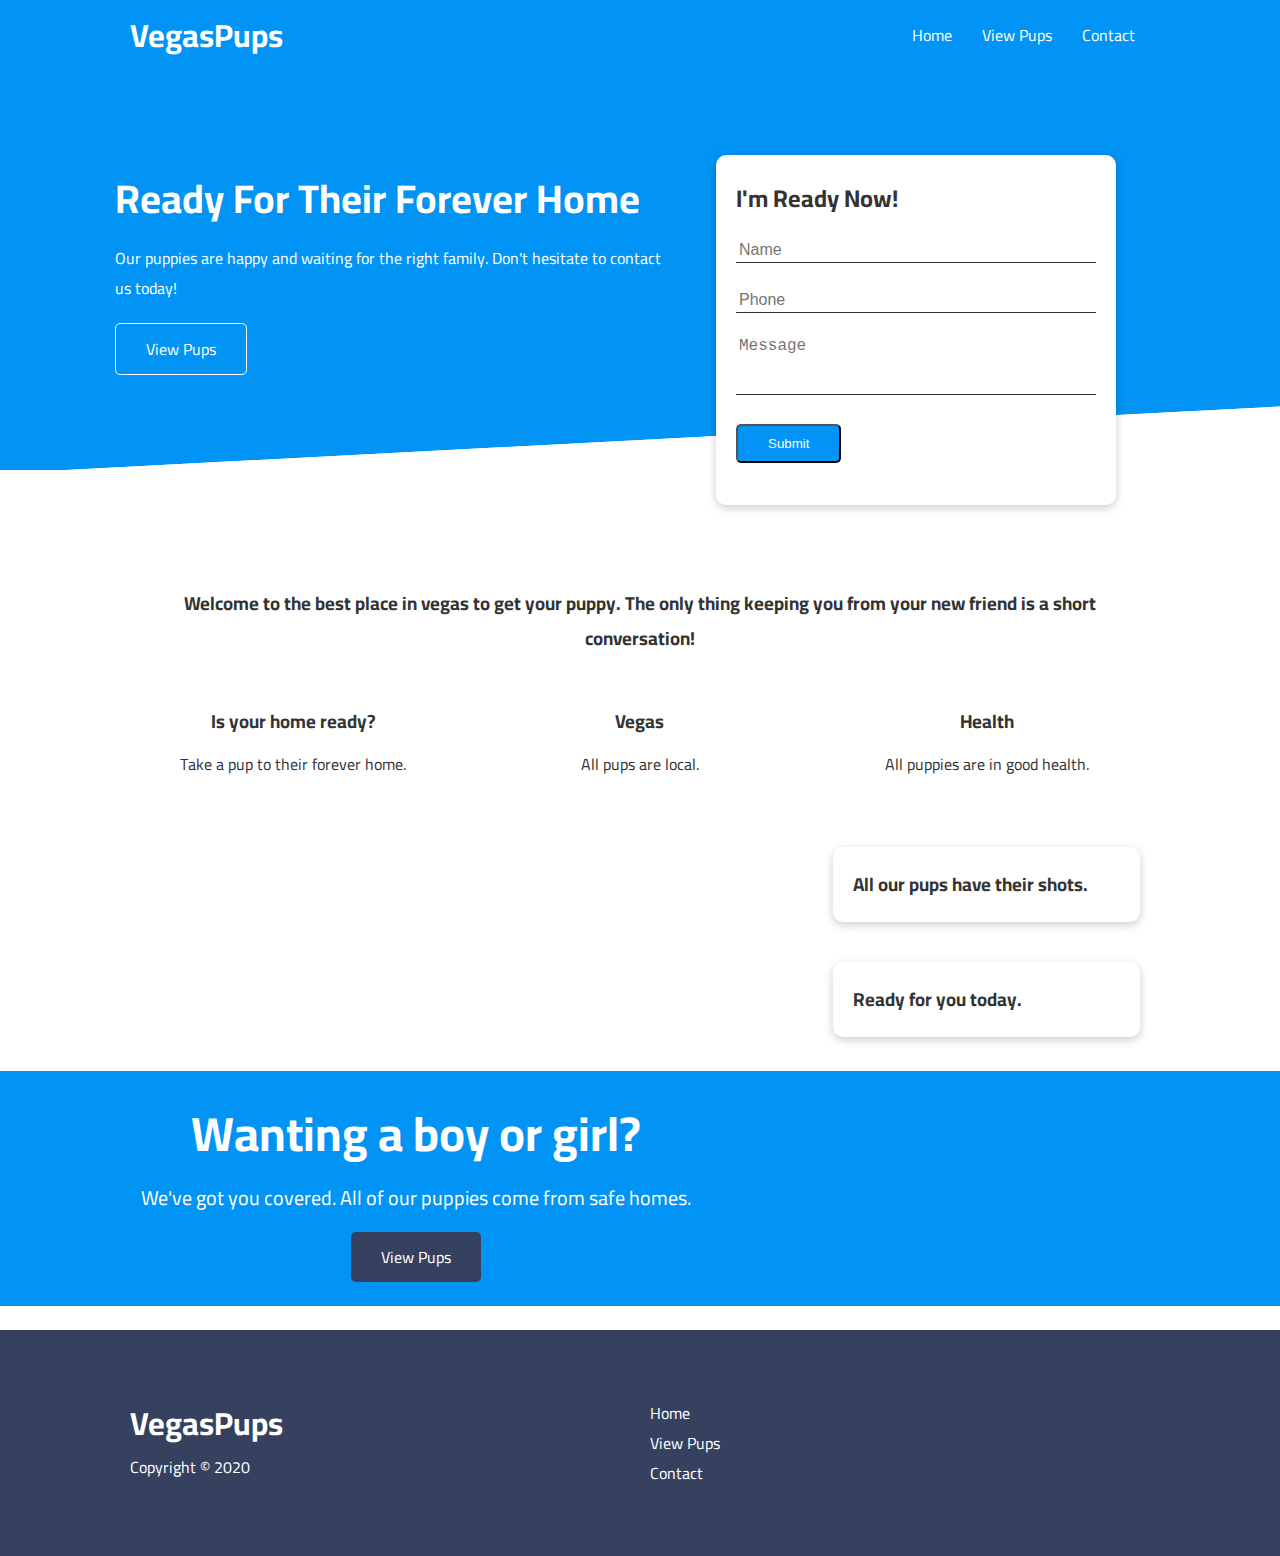
==== index.html @ 8990e5f6 "Initial" ====
<!DOCTYPE html>
<html lang="en">
<head>
    <meta charset="UTF-8">
    <meta name="viewport" content="width=device-width, initial-scale=1.0">
    <link rel="stylesheet" href="./index.css">
    <link rel="stylesheet" href="./utilities.css">
    <link rel="stylesheet" href="https://cdnjs.cloudflare.com/ajax/libs/font-awesome/5.15.1/css/all.min.css"
        integrity="sha512-+4zCK9k+qNFUR5X+cKL9EIR+ZOhtIloNl9GIKS57V1MyNsYpYcUrUeQc9vNfzsWfV28IaLL3i96P9sdNyeRssA=="
        crossorigin="anonymous" />
    <title>Puppies | Vegas</title>
</head>
<body>
    
    <div class="navbar">
        <div class="container flex">
            <h1 class="logo">VegasPups</h1>
            <nav>
                <ul>
                    <li><a href="index.html">Home</a></li>
                    <li><a href="available.html">View Pups</a></li>
                    <li><a href="contact.html">Contact</a></li>
                </ul>
            </nav>
        </div>
    </div>

    <div class="showcase">
        <div class="container grid">
            <div class="showcase-text">
                <h1>Ready For Their Forever Home</h1>
                <p>Our puppies are happy and waiting for the right family. Don't hesitate to contact us today!</p>
                <a href="available.html" class="btn btn-outline">View Pups</a>
            </div>  
            <div class="showcase-form card">
                <h2>I'm Ready Now!</h2>
                <form>
                    <div class="form-control">
                        <input type="text" name="name" placeholder="Name" required>
                    </div>
                    <div class="form-control">
                        <input type="tel" name="phone" placeholder="Phone" required>
                    </div>
                    <div class="form-control">
                        <textarea name="message" cols="30" rows="3" placeholder="Message" required></textarea>
                    </div>
                    <input type="submit" class="btn btn-primary">
                </form>
            </div>
        </div>
    </div>

    <section class="stats">
        <div class="container">
            <h3 class="stats-heading text-center my-1">
                Welcome to the best place in vegas to get your puppy. The only thing keeping you from your new friend is a short conversation!
            </h3>
            <div class="grid grid-3 text-center my-4">
                <div>
                    <i class="fas fa-home fa-3x"></i>
                <h3>Is your home ready?</h3>
                <p class="text-secondary">Take a pup to their forever home.</p>
                </div>
                <div>
                    <i class="fas fa-location-arrow fa-3x"></i>
                    <h3>Vegas</h3>
                    <p class="text-secondary">All pups are local.</p>
                </div>
                <div>
                    <i class="fas fa-clinic-medical fa-3x"></i>
                    <h3>Health</h3>
                    <p class="text-secondary">All puppies are in good health.</p>
                </div>
            </div>
        </div>
    </section>

    <section class="cli">
        <div class="container grid">
            
            <img src="https://images.unsplash.com/photo-1444212477490-ca407925329e?ixlib=rb-1.2.1&ixid=eyJhcHBfaWQiOjEyMDd9&auto=format&fit=crop&w=1400&q=80" alt="">
            <div class="card">
                <h3>All our pups have their shots.</h3>
            </div>
            <div class="card">
                <h3>Ready for you today.</h3>
            </div>
        </div>
    </section>

    <section class="cloud bg-primary my-2 py-2">
        <div class="container grid">
            <div class="text-center">
                <h2 class="lg">Wanting a boy or girl?</h2>
                <p class="lead my-1">
                    We've got you covered. All of our puppies come from safe homes.
                </p>
                <a href="available.html" class="btn btn-dark">View Pups</a>
            </div>
            <img src="https://www.keystonepuppies.com/wp-content/uploads/2018/09/Black-Lab-Category-e1519318452583.jpg" alt="">
        </div>
    </section>
    <footer class="footer bg-dark py-5">
        <div class="container grid ">
            <div>
                <h1>VegasPups</h1>
                <p>Copyright &copy; 2020</p>
            </div>
            <nav>
                <ul>
                    <li><a href="index.html">Home</a></li>
                    <li><a href="available.html">View Pups</a></li>
                    <li><a href="contact.html">Contact</a></li>
                </ul>
            </nav>
          <!--   <div class="social">
                <a href="#"><i class="fab fa-github fa-2x"></i></a>
                <a href="#"><i class="fab fa-facebook fa-2x"></i></a>
                <a href="#"><i class="fab fa-instagram fa-2x"></i></a>
                <a href="#"><i class="fab fa-twitter fa-2x"></i></a>
            </div> -->
        </div>
    </footer>
</body>
</html>
---- index.css ----
@import url("https://fonts.googleapis.com/css2?family=Cairo&display=swap");

:root {
  --primary-color: rgb(1, 148, 245);
  --secondary-color: rgb(0, 68, 255);
  --dark-color: rgb(54, 65, 95);
  --light-color: #f4f4f4;
}
* {
  box-sizing: border-box;
  margin: 0;
  padding: 0;
}

body {
  font-family: "Cairo", sans-serif;
  color: #333333;
}
ul {
  list-style-type: none;
}

a {
  text-decoration: none;
  color: #333333;
}

h1,
h2 {
  line-height: 1.2;
  margin: 10px 0;
}

p {
  margin: 10px 0;
}

img {
  width: 100%;
}

.navbar {
  background-color: var(--primary-color);
  color: white;
  height: 70px;
  overflow: auto;
}

.navbar ul {
  display: flex;
}

.navbar a {
  color: #ffffff;
  margin: 10px;
  padding: 0 5px;
}

.navbar a:hover {
  border-bottom: 2px solid #ffffff;
}

.navbar .flex {
  justify-content: space-between;
}

.showcase {
  height: 400px;
  background-color: var(--primary-color);
  color: #ffffff;
  margin-top: 0;
  padding-top: 0;
  overflow: visible;
  position: relative;
}

.showcase::before,
.showcase::after {
  content: "";
  position: absolute;
  height: 100px;
  bottom: -70px;
  right: 0;
  left: 0;
  transform: skewY(-3deg);
  background-color: #ffffff;
}

.showcase h1 {
  font-size: 40px;
}

.showcase p {
  margin: 20px 0;
}

.showcase .grid {
  grid-template-columns: 55% 45%;
  gap: 30px;
  overflow: visible;
}

.showcase-form {
  position: relative;
  top: 60px;
  height: 350px;
  width: 400px;
  padding: 40px;
  z-index: 100;
}

.showcase-form .form-control {
  margin: 20px 0;
}

.showcase-form input[type="text"],
.showcase-form input[type="tel"],
.showcase-form textarea {
  border: 0;
  border-bottom: 1px solid #333333;
  width: 100%;
  padding: 3px;
  font-size: 16px;
}

.showcase-form input,
.showcase-form textarea {
  outline: none;
}

textarea {
  resize: none;
}

.stats {
  padding-top: 100px;
}

.stats-grid h3 {
  font-size: 35px;
}

.stats-grid p {
  font-size: 20px;
  font-weight: bold;
}

.cli .grid {
  grid-template-columns: repeat(3, 1fr);
  grid-template-rows: repeat(2, 1fr);
}

.cli .grid > *:first-child {
  grid-column: 1 / span 2;
  grid-row: 1 / span 2;
}

.cloud .grid {
  grid-template-columns: 4fr 3fr;
}

.footer .social a {
  margin: 0 10px;
}

@media (max-width: 768px) {
  .grid,
  .showcase .grid,
  .stats .grid,
  .cli .grid,
  .cloud .grid,
  .features-main .grid {
    grid-template-columns: 1fr;
    grid-template-rows: 1fr;
  }
  .showcase {
    height: auto;
  }
  .showcase-text {
    text-align: center;
    margin-top: 40px;
  }
  .showcase-form {
    justify-self: center;
    margin: auto;
  }
  .cli .grid > *:first-child {
    grid-column: 1;
    grid-row: 1;
  }
  .features-head,
  .features-sub-head {
    text-align: center;
  }
  .features-head img,
  .features-sub-head img {
    justify-self: center;
  }
}

.features-head img {
  width: 200px;
  border-radius: 50%;
  justify-self: flex-end;
}

.features-sub-head img {
  width: 300px;
  justify-self: flex-end;
}

.features-main .card > i {
  margin-right: 20px;
}

.grid-contact {
  justify-self: center;
}
.spacer {
  height: 200px;
}
@media (max-width: 500px) {
  .navbar {
    height: 110px;
  }
  .navbar .flex {
    flex-direction: column;
  }
  .navbar ul {
    padding: 10px;
    background-color: rgba(0, 0, 0, 0.1);
  }
}
---- utilities.css ----
.container {
  max-width: 1100px;
  margin: 0 auto;
  padding: 0 40px;
}

.flex {
  display: flex;
  justify-content: center;
  align-items: center;
  height: 100%;
}

.grid {
  display: grid;
  grid-template-columns: repeat(2, 1fr);
  gap: 20px;
  justify-content: center;
  align-items: center;
  height: 100%;
}

.card {
  background: #ffffff;
  color: #333333;
  border-radius: 10px;
  box-shadow: 0 3px 10px rgba(0, 0, 0, 0.2);
  padding: 20px;
  margin: 10px;
}

.btn {
  display: inline-block;
  padding: 10px 30px;
  cursor: pointer;
  background: var(--primary-color);
  color: #ffffff;
  border-radius: 5px;
}

.btn:hover {
  transform: scale(0.98);
}
.btn-outline {
  background-color: transparent;
  border: 1px solid;
}

.grid-3 {
  grid-template-columns: repeat(3, 1fr);
}

.text-center {
  text-align: center;
}

.my-1 {
  margin: 1rem 0;
}

.my-2 {
  margin: 1.5rem 0;
}

.my-3 {
  margin: 2rem 0;
}
.my-4 {
  margin: 3rem 0;
}

.my-5 {
  margin: 4rem 0;
}

.m-1 {
  margin: 1rem;
}

.m-2 {
  margin: 1.5rem;
}

.m-3 {
  margin: 2rem;
}
.m-4 {
  margin: 3rem;
}

.m-5 {
  margin: 4rem;
}

.py-1 {
  padding: 1rem 0;
}

.py-2 {
  padding: 1.5rem 0;
}

.py-3 {
  padding: 2rem 0;
}
.py-4 {
  padding: 3rem 0;
}

.py-5 {
  padding: 4rem 0;
}

.p-1 {
  padding: 1rem;
}

.p-2 {
  padding: 1.5rem;
}

.p-3 {
  padding: 2rem;
}
.p-4 {
  padding: 3rem;
}

.p-5 {
  padding: 4rem;
}

.bg-primary,
.btn-primary {
  background-color: var(--primary-color);
  color: #ffffff;
}

.bg-secondary,
.btn-secondary {
  background-color: var(--secondary-color);
  color: #ffffff;
}

.bg-dark,
.btn-dark {
  background-color: var(--dark-color);
  color: #ffffff;
}

.bg-light,
.btn-light {
  background-color: var(--light-color);
  color: #333333;
}

.bg-primary a,
.btn-primary a,
.bg-secondary a,
.btn-secondary a,
.bg-dark a,
.btn-dark a,
.bg-light a,
.btn-light a {
  color: #ffffff;
}

.lead {
  font-size: 20px;
}

.sm {
  font-size: 1rem;
}

.md {
  font-size: 2rem;
}

.lg {
  font-size: 3rem;
}

.xl {
  font-size: 4rem;
}
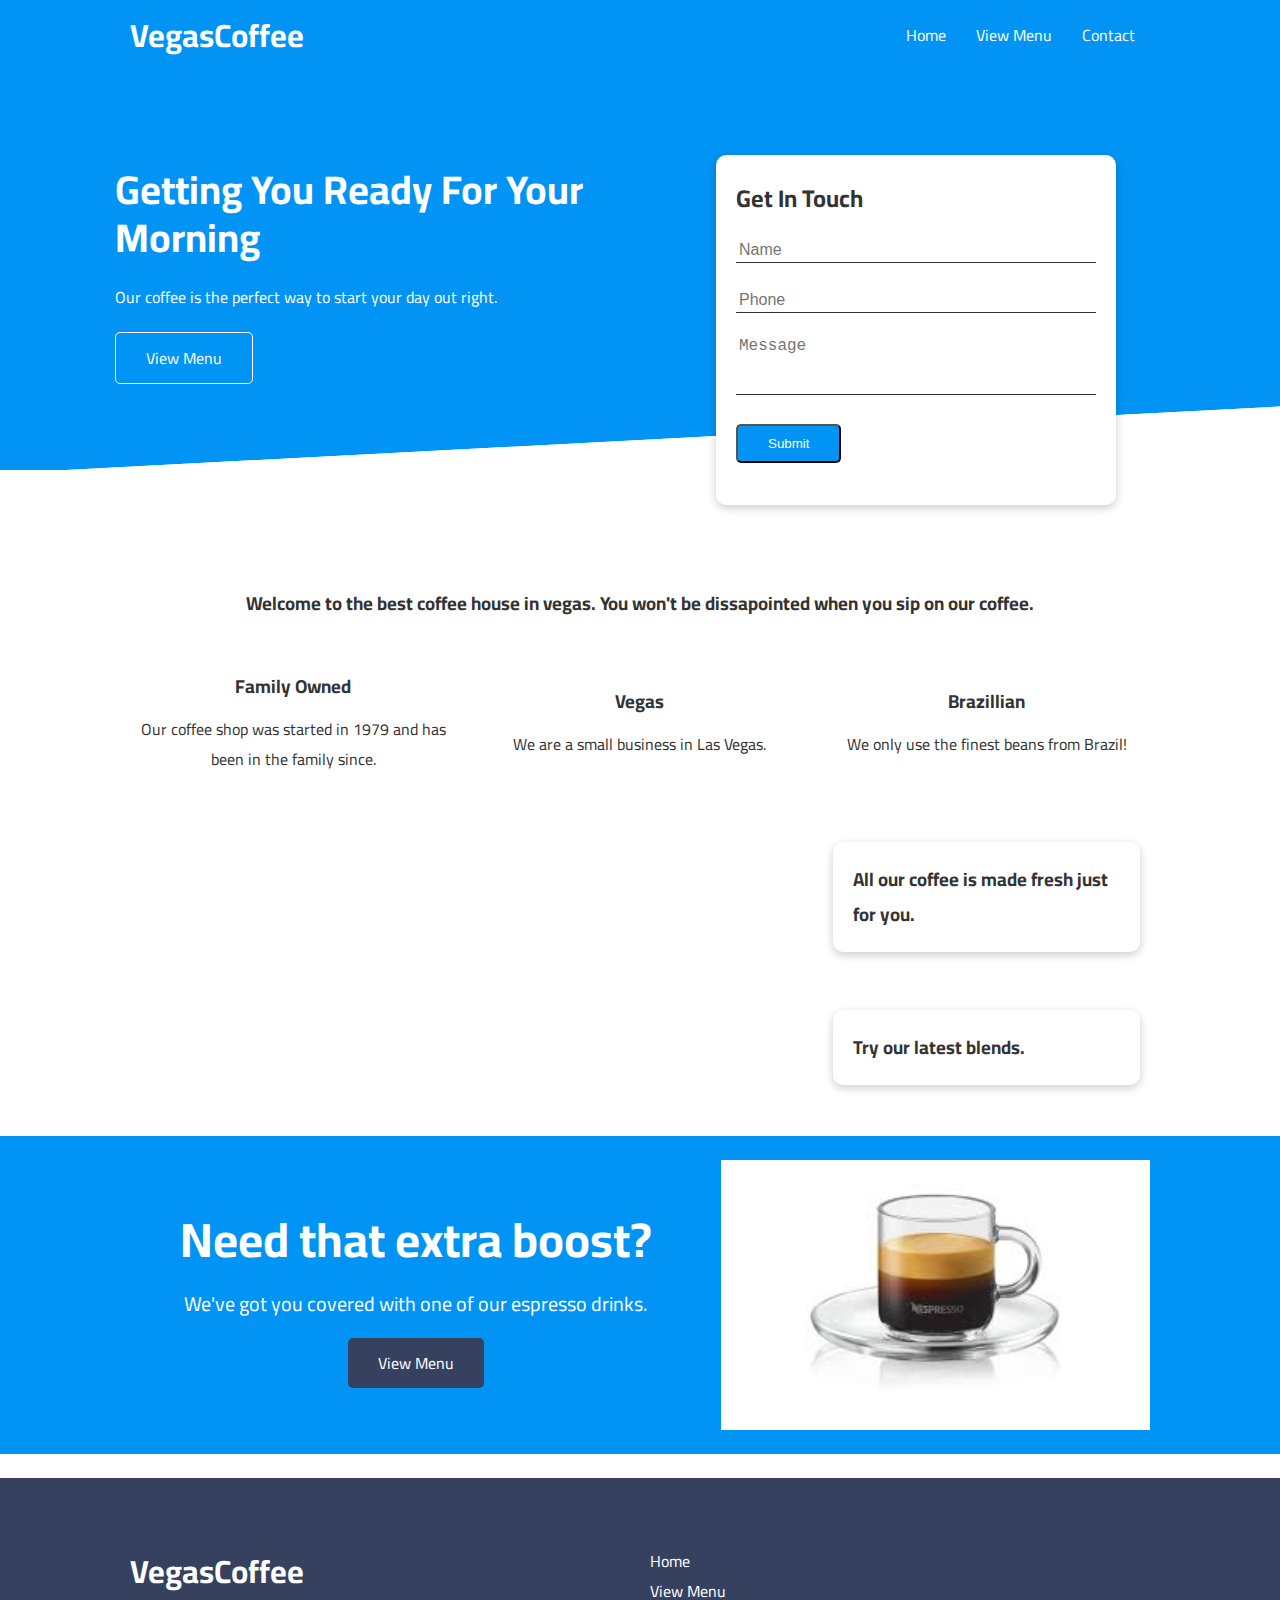
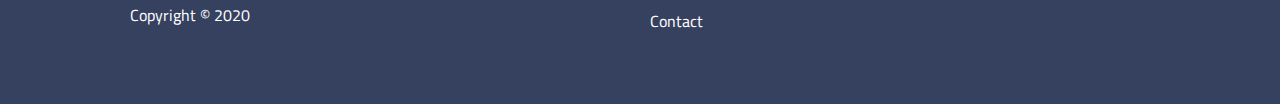
==== commit a4f83074: "Changed To Coffee Site" ====
--- a/index.html
+++ b/index.html
@@ -8,17 +8,17 @@
     <link rel="stylesheet" href="https://cdnjs.cloudflare.com/ajax/libs/font-awesome/5.15.1/css/all.min.css"
         integrity="sha512-+4zCK9k+qNFUR5X+cKL9EIR+ZOhtIloNl9GIKS57V1MyNsYpYcUrUeQc9vNfzsWfV28IaLL3i96P9sdNyeRssA=="
         crossorigin="anonymous" />
-    <title>Puppies | Vegas</title>
+    <title>Coffee | Vegas</title>
 </head>
 <body>
     
     <div class="navbar">
         <div class="container flex">
-            <h1 class="logo">VegasPups</h1>
+            <h1 class="logo">VegasCoffee</h1>
             <nav>
                 <ul>
                     <li><a href="index.html">Home</a></li>
-                    <li><a href="available.html">View Pups</a></li>
+                    <li><a href="available.html">View Menu</a></li>
                     <li><a href="contact.html">Contact</a></li>
                 </ul>
             </nav>
@@ -28,12 +28,12 @@
     <div class="showcase">
         <div class="container grid">
             <div class="showcase-text">
-                <h1>Ready For Their Forever Home</h1>
-                <p>Our puppies are happy and waiting for the right family. Don't hesitate to contact us today!</p>
-                <a href="available.html" class="btn btn-outline">View Pups</a>
+                <h1>Getting You Ready For Your Morning</h1>
+                <p>Our coffee is the perfect way to start your day out right.</p>
+                <a href="available.html" class="btn btn-outline">View Menu</a>
             </div>  
             <div class="showcase-form card">
-                <h2>I'm Ready Now!</h2>
+                <h2>Get In Touch</h2>
                 <form>
                     <div class="form-control">
                         <input type="text" name="name" placeholder="Name" required>
@@ -53,23 +53,23 @@
     <section class="stats">
         <div class="container">
             <h3 class="stats-heading text-center my-1">
-                Welcome to the best place in vegas to get your puppy. The only thing keeping you from your new friend is a short conversation!
+                Welcome to the best coffee house in vegas. You won't be dissapointed when you sip on our coffee.
             </h3>
             <div class="grid grid-3 text-center my-4">
                 <div>
                     <i class="fas fa-home fa-3x"></i>
-                <h3>Is your home ready?</h3>
-                <p class="text-secondary">Take a pup to their forever home.</p>
+                <h3>Family Owned</h3>
+                <p class="text-secondary">Our coffee shop was started in 1979 and has been in the family since.</p>
                 </div>
                 <div>
                     <i class="fas fa-location-arrow fa-3x"></i>
                     <h3>Vegas</h3>
-                    <p class="text-secondary">All pups are local.</p>
+                    <p class="text-secondary">We are a small business in Las Vegas.</p>
                 </div>
                 <div>
-                    <i class="fas fa-clinic-medical fa-3x"></i>
-                    <h3>Health</h3>
-                    <p class="text-secondary">All puppies are in good health.</p>
+                    <i class="fas fa-coffee fa-3x"></i>
+                    <h3>Brazillian</h3>
+                    <p class="text-secondary">We only use the finest beans from Brazil!</p>
                 </div>
             </div>
         </div>
@@ -78,12 +78,12 @@
     <section class="cli">
         <div class="container grid">
             
-            <img src="https://images.unsplash.com/photo-1444212477490-ca407925329e?ixlib=rb-1.2.1&ixid=eyJhcHBfaWQiOjEyMDd9&auto=format&fit=crop&w=1400&q=80" alt="">
+            <img src="https://images.unsplash.com/photo-1497515114629-f71d768fd07c?ixlib=rb-1.2.1&q=80&fm=jpg&crop=entropy&cs=tinysrgb&w=1080&fit=max" alt="">
             <div class="card">
-                <h3>All our pups have their shots.</h3>
+                <h3>All our coffee is made fresh just for you.</h3>
             </div>
             <div class="card">
-                <h3>Ready for you today.</h3>
+                <h3>Try our latest blends.</h3>
             </div>
         </div>
     </section>
@@ -91,25 +91,25 @@
     <section class="cloud bg-primary my-2 py-2">
         <div class="container grid">
             <div class="text-center">
-                <h2 class="lg">Wanting a boy or girl?</h2>
+                <h2 class="lg">Need that extra boost?</h2>
                 <p class="lead my-1">
-                    We've got you covered. All of our puppies come from safe homes.
+                    We've got you covered with one of our espresso drinks.
                 </p>
-                <a href="available.html" class="btn btn-dark">View Pups</a>
+                <a href="available.html" class="btn btn-dark">View Menu</a>
             </div>
-            <img src="https://www.keystonepuppies.com/wp-content/uploads/2018/09/Black-Lab-Category-e1519318452583.jpg" alt="">
+            <img src="[data-uri]" alt="">
         </div>
     </section>
     <footer class="footer bg-dark py-5">
         <div class="container grid ">
             <div>
-                <h1>VegasPups</h1>
+                <h1>VegasCoffee</h1>
                 <p>Copyright &copy; 2020</p>
             </div>
             <nav>
                 <ul>
                     <li><a href="index.html">Home</a></li>
-                    <li><a href="available.html">View Pups</a></li>
+                    <li><a href="available.html">View Menu</a></li>
                     <li><a href="contact.html">Contact</a></li>
                 </ul>
             </nav>
--- a/utilities.css
+++ b/utilities.css
@@ -184,3 +184,10 @@
 .xl {
   font-size: 4rem;
 }
+
+.flex-center {
+  justify-self: center;
+  text-align: center;
+  align-self: center;
+  width: 200px;
+}
